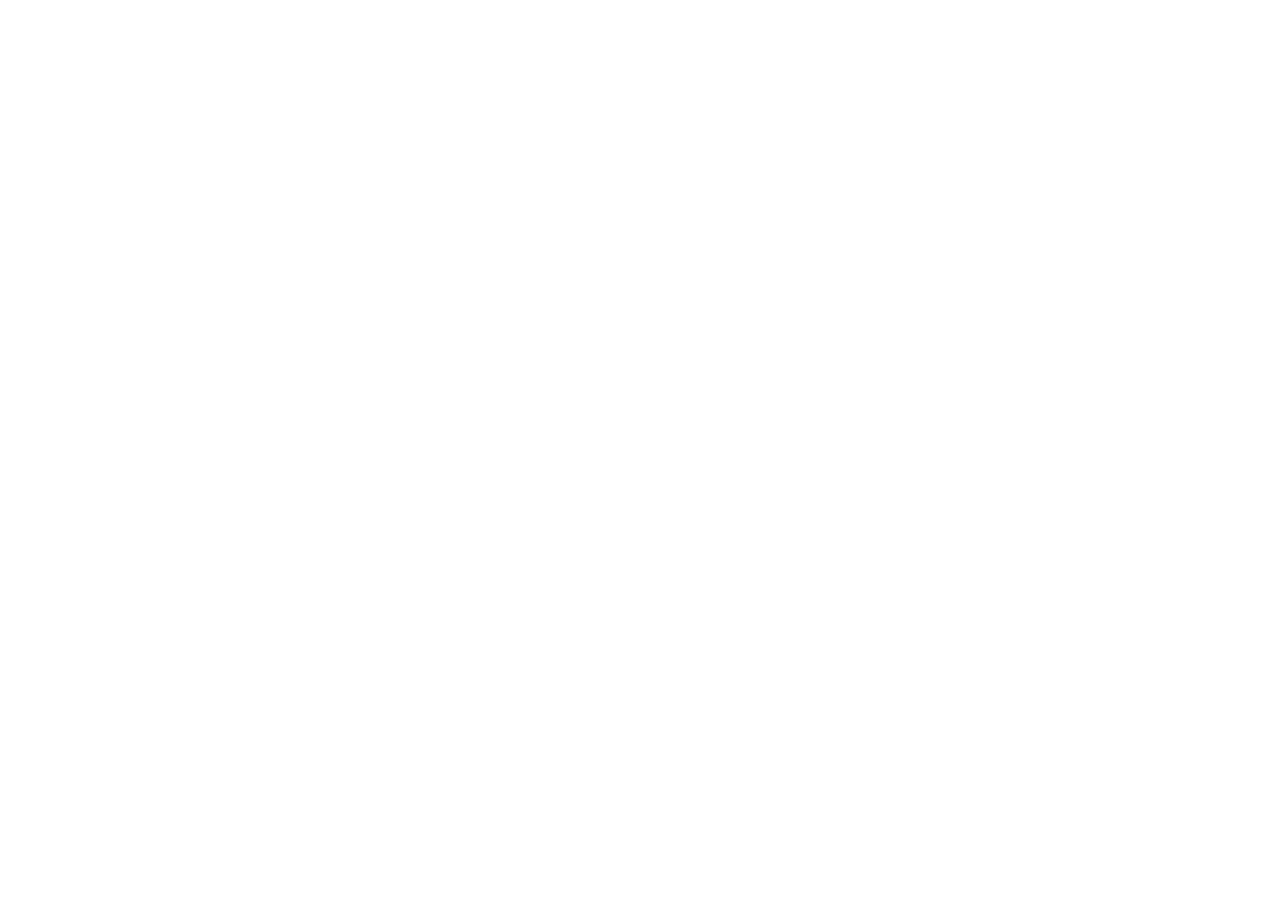
==== index.html @ 28274bfb "Adds Youtube embed to index" ====
<!DOCTYPE html>
<html lang="en">
<head>
    <meta charset="UTF-8">
    <meta name="viewport" content="width=device-width, initial-scale=1.0">
    <title>Document</title>
</head>
<body>
    <iframe width="560" height="315" src="https://www.youtube.com/embed/9G8AzBt2xrM?si=vYlGVASXxYmAeiKv" title="YouTube video player" frameborder="0" allow="accelerometer; autoplay; clipboard-write; encrypted-media; gyroscope; picture-in-picture; web-share" referrerpolicy="strict-origin-when-cross-origin" allowfullscreen></iframe>
</body>
</html>
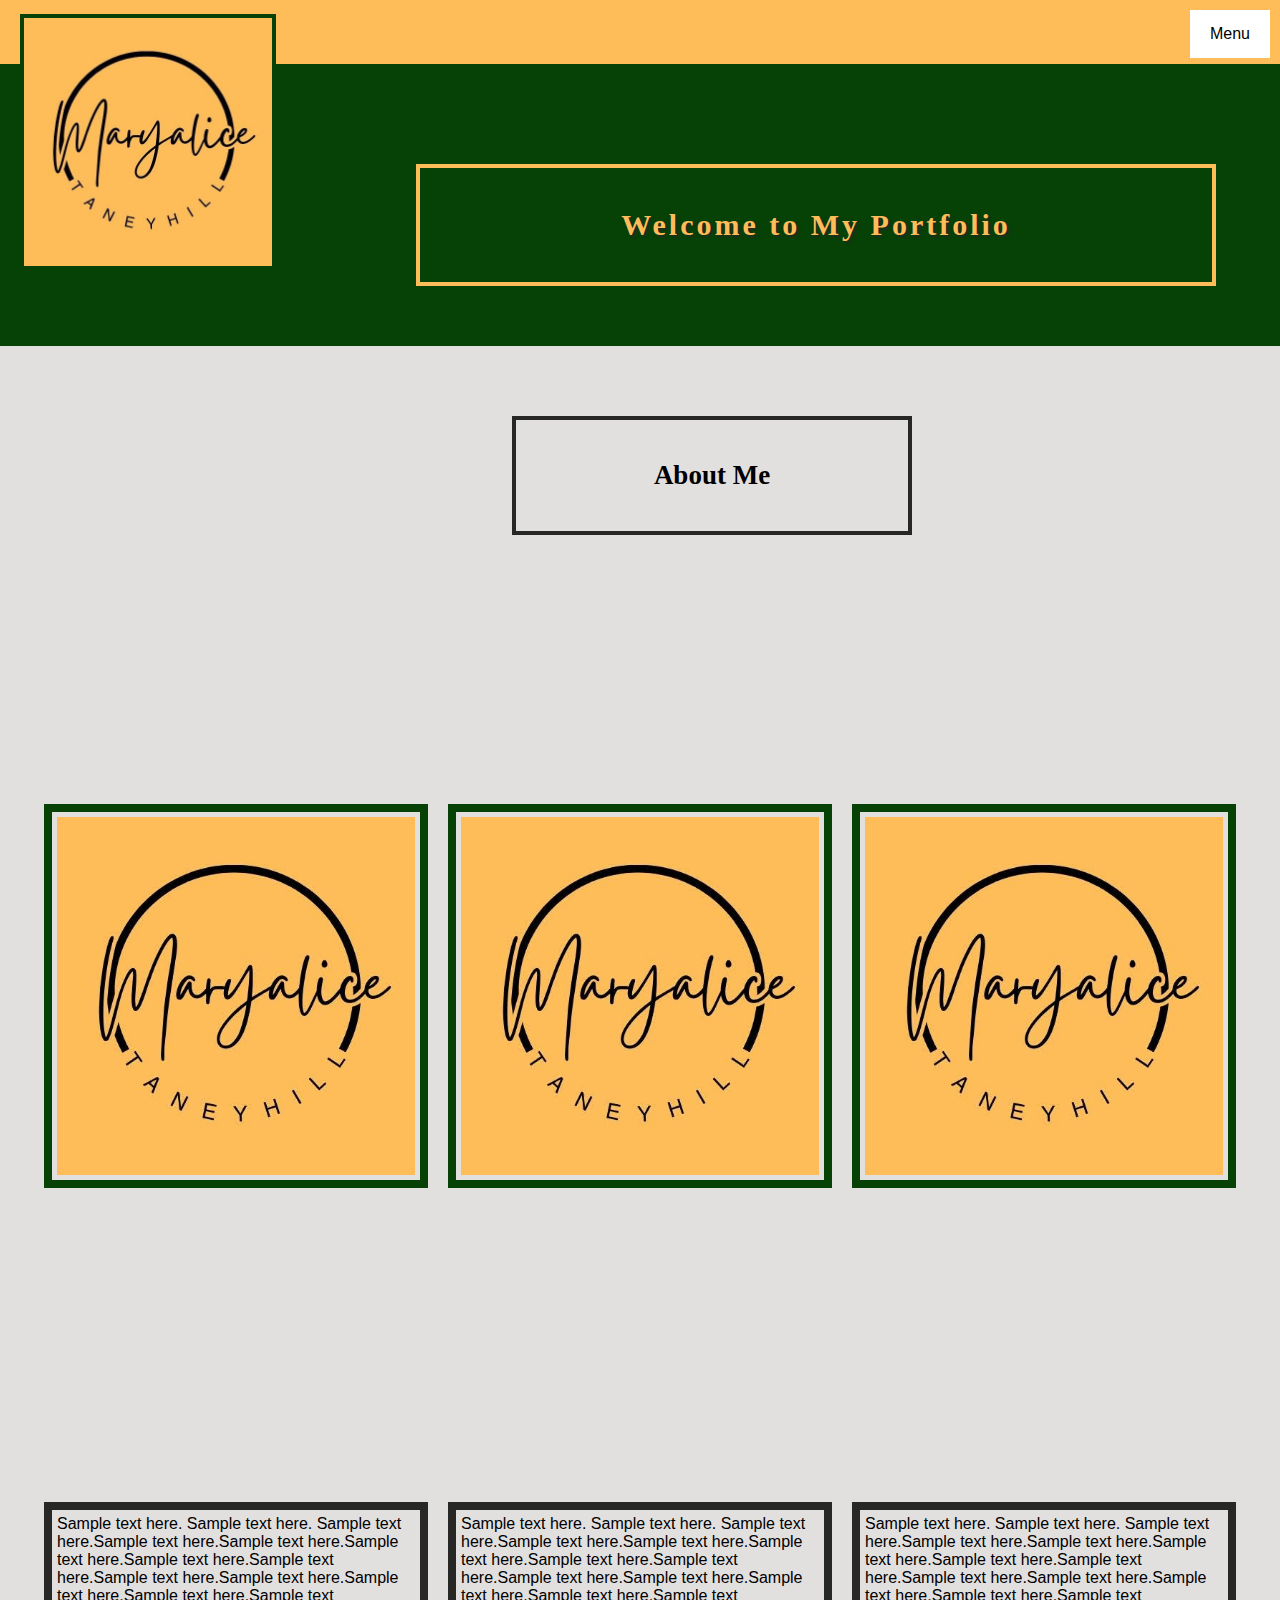
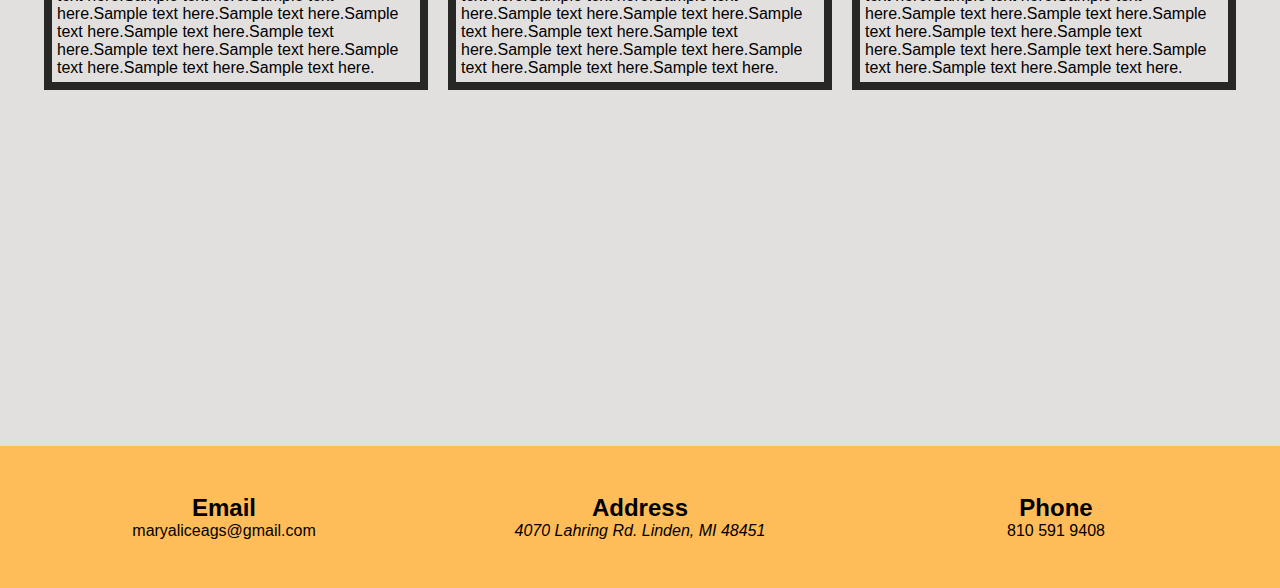
==== commit 36dee168: "CSS" ====
--- a/index.html
+++ b/index.html
@@ -3,9 +3,55 @@
 <head>
     <meta charset="UTF-8">
     <meta name="viewport" content="width=device-width, initial-scale=1.0">
-    <title>Document</title>
+    <title> Maryalice Taneyhill - Portfolio </title>
+    <link rel="stylesheet" href="style.css">
+    
 </head>
 <body>
-    <iframe width="560" height="315" src="https://www.youtube.com/embed/9G8AzBt2xrM?si=vYlGVASXxYmAeiKv" title="YouTube video player" frameborder="0" allow="accelerometer; autoplay; clipboard-write; encrypted-media; gyroscope; picture-in-picture; web-share" referrerpolicy="strict-origin-when-cross-origin" allowfullscreen></iframe>
+<header>    
+    <nav class="menu-container">
+        <button class="menu-button">Menu</button>
+        <div class="menu-content">
+        <ul>
+            <li><a href="resume.html">Resumé</a> </li>
+            <li><a href="work.html">Work</a> </li>
+        </ul>
+        </div>
+    </nav>
+</header>  
+<main>
+    <div class="banner"> 
+       <h1 class="header-text">Welcome to My Portfolio</h1>
+        <img class="logo" src="images/MT Logo.jpg" alt="">
+    </div>
+    <div>
+        <h1 class="page-title-text"> About Me</h1>
+    </div>
+    <div class="image-container">
+        <img src="images/MT Logo.jpg">
+        <img src="images/MT Logo.jpg">
+        <img src="images/MT Logo.jpg">
+    </div>
+    <div class="text-container" >
+        <p>Sample text here. Sample text here. Sample text here.Sample text here.Sample text here.Sample text here.Sample text here.Sample text here.Sample text here.Sample text here.Sample text here.Sample text here.Sample text here.Sample text here.Sample text here.Sample text here.Sample text here.Sample text here.Sample text here.Sample text here.Sample text here.Sample text here.Sample text here. </p>
+        <p>Sample text here. Sample text here. Sample text here.Sample text here.Sample text here.Sample text here.Sample text here.Sample text here.Sample text here.Sample text here.Sample text here.Sample text here.Sample text here.Sample text here.Sample text here.Sample text here.Sample text here.Sample text here.Sample text here.Sample text here.Sample text here.Sample text here.Sample text here. </p>
+        <p>Sample text here. Sample text here. Sample text here.Sample text here.Sample text here.Sample text here.Sample text here.Sample text here.Sample text here.Sample text here.Sample text here.Sample text here.Sample text here.Sample text here.Sample text here.Sample text here.Sample text here.Sample text here.Sample text here.Sample text here.Sample text here.Sample text here.Sample text here. </p>
+    </div>
+</main>
+<footer>
+    <div class="footer-column">
+        <h2>Email</h2>
+        <p>maryaliceags@gmail.com</p>
+    </div>
+    <div class="footer-column">
+        <h2>Address</h2>
+        <address>4070 Lahring Rd. Linden, MI 48451</address>
+    </div>
+    <div class="footer-column">
+        <h2>Phone</h2>
+        <tel> 810 591 9408</tel>
+    </div>
+</footer>
 </body>
 </html>
+
--- a/style.css
+++ b/style.css
@@ -0,0 +1,239 @@
+*{
+    box-sizing: border-box;
+    padding: 0;
+    margin: 0;
+}*
+body {
+    background-color: rgb(226, 223, 223);
+    color:black;
+    font-family: Arial, Helvetica, sans-serif;
+}
+a {
+    color:black
+}
+img { 
+    max-width: 20%;
+}
+header {
+    padding: 2rem;
+    background-color: #FFBD59;
+}
+.menu-button {
+    background-color:white;
+    color:black;
+    padding: 10px 15px;
+    border: none;
+    border-radius: 5px;
+    cursor: pointer;
+    font-size: 16px;
+    transition: background 0.3s
+}
+
+.menu-button :hover {
+    background-color: #FFBD59
+}
+.menu-container {
+    position:absolute;
+    top: 10px;
+    right: 10px;
+    z-index: 1000;
+    background: white;
+    padding: 5px;
+}
+.menu-content {
+    display: none;
+    position:absolute;
+    top: 40px;
+    right: 0;
+    background-color: #FFBD59;
+    min-width: 160px;
+    box-shadow: 0px 4px 6px black;
+    overflow: hidden;
+    z-index: 999;
+}
+.menu-content a {
+    color:black
+    padding 10px 15px;
+    text-decoration: none;
+    display: block;
+}
+.menu-content a:hover {
+    background-color: #ffbd59
+}
+.menu-container:hover .menu-content {
+    display: block;
+}
+.banner {
+    padding: 5rem;
+    background-color: rgb(6, 66, 6);
+    text-align: right;
+    color:#FFBD59
+}
+.logo {
+    position:absolute;
+    left: 20px;
+    top: 14px;
+    border: 4px solid rgb(6, 66, 6);
+}
+.header-text {
+    padding: 40px;
+    font-size: 30px;
+    font-family: Georgia, 'Times New Roman', Times, serif;
+    letter-spacing: 0.1em;
+    text-shadow: 2px 2px 3px #272726;
+    width: 800px;
+    border: 4px solid #FFBD59;
+    position:relative;
+    left: 30%;
+    top: 20px; 
+    text-align: center;
+}
+.page-title-text {
+    padding: 40px;
+    font-size: 27px;
+    font-family: Georgia, 'Times New Roman', Times, serif;
+    width: 400px;
+    border: 4px solid #272726;
+    position: absolute;
+    left: 40%;
+    margin-top: 70px;
+    text-align: center; 
+}
+.subpage-title-text {
+    padding: 40px;
+    font-size: 27px;
+    font-family: Georgia, 'Times New Roman', Times, serif;
+    width: 400px;
+    border: 4px solid #272726;
+    position: absolute;
+    text-align: center; 
+    justify-content: center;
+    left: 37%;
+    top: 20%;
+}
+.image-container {
+    display: flex;
+    justify-content: center;
+    gap: 20px;
+    align-items: center;
+    height: 100vh;
+    margin-top: 200px;
+}
+.image-container img {
+    max-width: 30%;
+    height:auto;
+    border: 8px solid rgb(6, 66, 6);
+    padding: 5px;
+}
+.text-container {
+    display: flex;
+    justify-content: center;
+    gap: 20px;
+    align-items: center;
+    height: 100vh;
+    margin-top: -300px;
+}
+.text-container p {
+    max-width: 30%;
+    height:auto;
+    border: 8px solid #272726;
+    padding: 5px;
+}
+footer {
+    display:flex;
+    justify-content: space-between;
+    padding: 1rem;
+    background-color: #FFBD59;
+}
+.footer-column {
+    flex: 1;
+    padding: 2rem;
+    margin: 0 10px;
+    background-color: #FFBD59;
+    text-align: center;
+}
+.workimage-container {
+    display: flex;
+    justify-content: center;
+    gap: 30px;
+    align-items: center;
+    height: 150vh;
+    bottom: 200px;
+    margin-bottom: -40%;
+}
+.workimage-container img {
+    max-width: 40%;
+    height:auto;
+    border: 8px solid rgb(6, 66, 6);
+    padding: 10px;
+}
+.worktext-container {
+    display: flex;
+    justify-content: center;
+    gap: 30px;
+    align-items: center;
+    height: 150vh;
+    margin-bottom: -40%;
+}
+.worktext-container p {
+    max-width: 40%;
+    height:auto;
+    border: 8px solid #272726;
+    padding: 10px;
+}
+.bottomworkimage-container {
+    display: flex;
+    justify-content: center;
+    gap: 30px;
+    align-items: center;
+    height: 150vh;
+    bottom: 200px;
+    margin-top: -40%;
+}
+.bottomworkimage-container img {
+    max-width: 40%;
+    height:auto;
+    border: 8px solid rgb(6, 66, 6);
+    padding: 10px;
+}
+.bottomworktext-container {
+    display: flex;
+    justify-content: center;
+    gap: 30px;
+    align-items: center;
+    height: 150vh;
+    margin-top: -40%;
+    margin-bottom: -20%;
+}
+.bottomworktext-container p {
+    max-width: 40%;
+    height:auto;
+    border: 8px solid #272726;
+    padding: 10px;
+}
+.resumetext-container {
+    display: flex;
+    justify-content: center;
+    gap: 20px;
+    align-items: center;
+    height: 100vh;
+    margin-top: 12%;
+}
+.resumetext-container p {
+    max-width: 30%;
+    height:auto;
+    border: 8px solid rgb(6, 66, 6);
+    padding: 10px;
+}
+.resumetext-container img {
+    max-width: 30%;
+    height:auto;
+    border: 8px solid #272726;
+    padding: 10px;
+    align-items: center;
+    justify-content: center;
+    float: center;
+}
+.resumetext-container span{
+    clear: center; display: block;
+}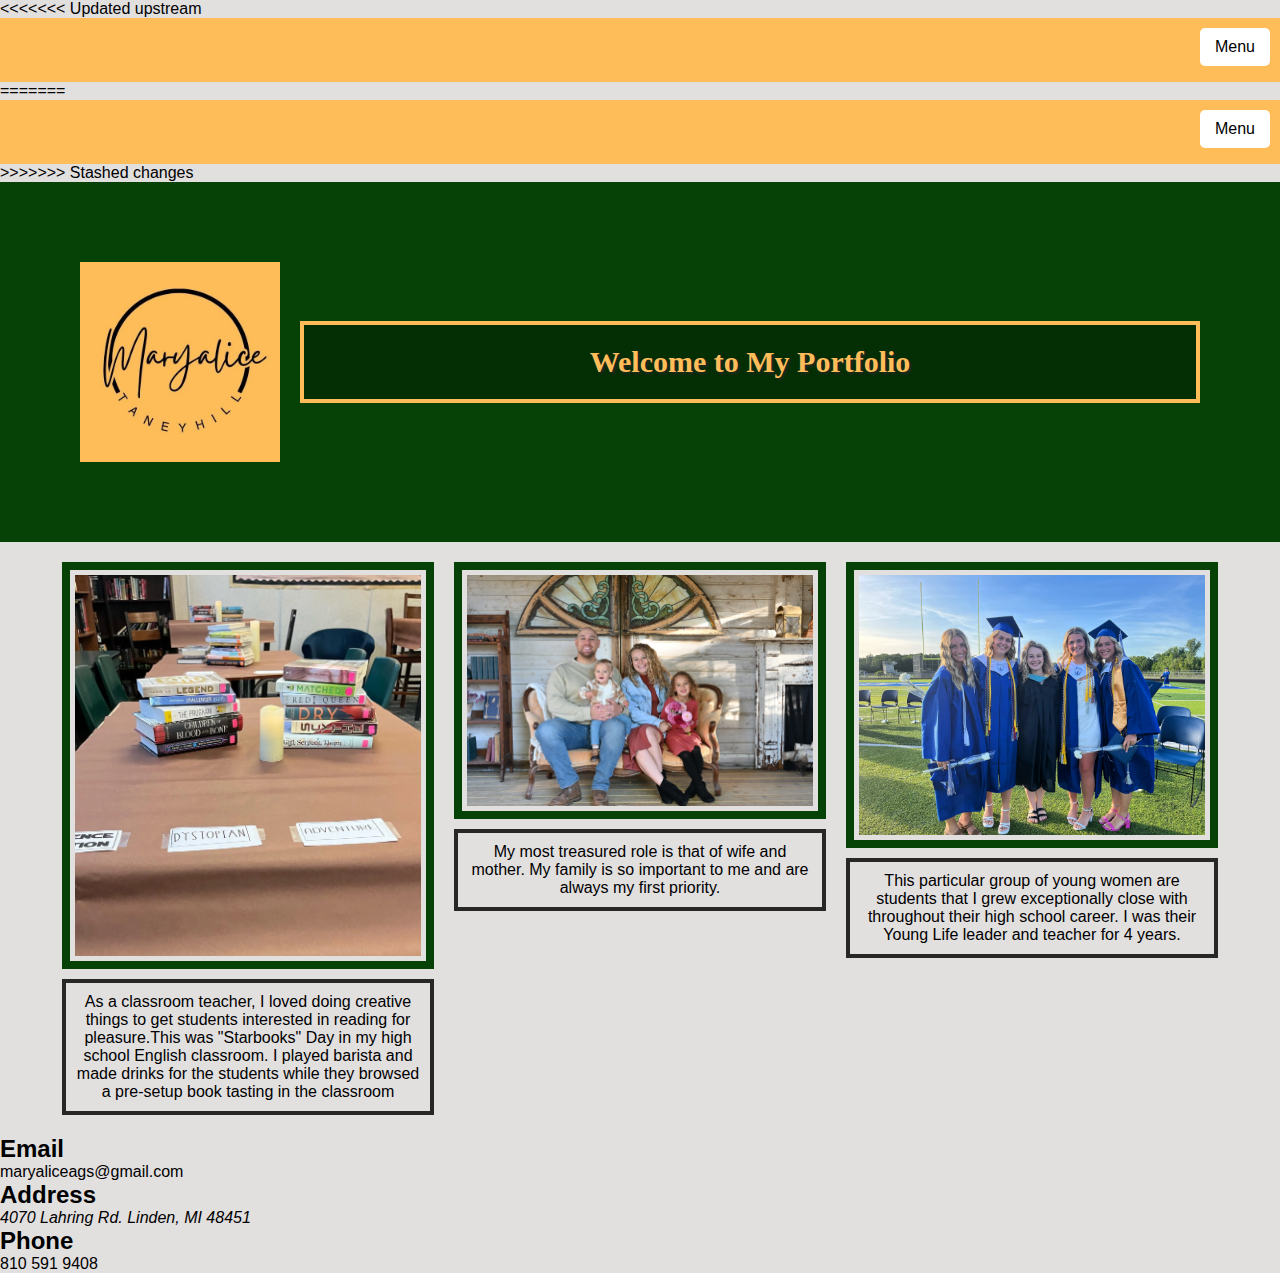
==== commit bceef105: "Lighthouse Audit 2" ====
--- a/index.html
+++ b/index.html
@@ -4,10 +4,11 @@
     <meta charset="UTF-8">
     <meta name="viewport" content="width=device-width, initial-scale=1.0">
     <title> Maryalice Taneyhill - Portfolio </title>
-    <link rel="stylesheet" href="style.css">
-    
+    <link rel="stylesheet" href="style.css"> 
 </head>
+<script src="script.js"></script>
 <body>
+<<<<<<< Updated upstream
 <header>    
     <nav class="menu-container">
         <button class="menu-button">Menu</button>
@@ -19,23 +20,37 @@
         </div>
     </nav>
 </header>  
+=======
+    <header>
+        <nav class="menu-container">
+            <button class="menu-button">Menu</button>
+            <div class="menu-content">
+                <ul>
+                    <li><a href="resume.html">Contact Me</a></li>
+                    <li><a href="work.html">Work</a></li>
+                </ul>
+            </div>
+        </nav>
+    </header>
+>>>>>>> Stashed changes
 <main>
-    <div class="banner"> 
-       <h1 class="header-text">Welcome to My Portfolio</h1>
-        <img class="logo" src="images/MT Logo.jpg" alt="">
-    </div>
-    <div>
-        <h1 class="page-title-text"> About Me</h1>
+    <div class="banner">
+        <img class="logo" src="images/MT Logo.jpg" alt="Maryalice Taneyhill Logo">
+        <h1 class="header-container">Welcome to My Portfolio</h1>
     </div>
     <div class="image-container">
-        <img src="images/MT Logo.jpg">
-        <img src="images/MT Logo.jpg">
-        <img src="images/MT Logo.jpg">
-    </div>
-    <div class="text-container" >
-        <p>Sample text here. Sample text here. Sample text here.Sample text here.Sample text here.Sample text here.Sample text here.Sample text here.Sample text here.Sample text here.Sample text here.Sample text here.Sample text here.Sample text here.Sample text here.Sample text here.Sample text here.Sample text here.Sample text here.Sample text here.Sample text here.Sample text here.Sample text here. </p>
-        <p>Sample text here. Sample text here. Sample text here.Sample text here.Sample text here.Sample text here.Sample text here.Sample text here.Sample text here.Sample text here.Sample text here.Sample text here.Sample text here.Sample text here.Sample text here.Sample text here.Sample text here.Sample text here.Sample text here.Sample text here.Sample text here.Sample text here.Sample text here. </p>
-        <p>Sample text here. Sample text here. Sample text here.Sample text here.Sample text here.Sample text here.Sample text here.Sample text here.Sample text here.Sample text here.Sample text here.Sample text here.Sample text here.Sample text here.Sample text here.Sample text here.Sample text here.Sample text here.Sample text here.Sample text here.Sample text here.Sample text here.Sample text here. </p>
+        <div class="image-item">
+            <img src="images/BookTasting.webp" width="500" height="300" loading="lazy" alt="Starbooks Book Tasting and woman in a green apron">
+            <p class="text-box">As a classroom teacher, I loved doing creative things to get students interested in reading for pleasure.This was "Starbooks" Day in my high school English classroom. I played barista and made drinks for the students while they browsed a pre-setup book tasting in the classroom</p>
+        </div>
+        <div class="image-item">
+            <img src="images/Family.webp"  width="500" height="300" loading="lazy" alt="Photo of a family, one adult man, one adult woman, 2 small children">
+            <p class="text-box">My most treasured role is that of wife and mother. My family is so important to me and are always my first priority.</p>
+        </div>
+        <div class="image-item">
+            <img src="images/Graduation.webp"  width="500" height="300" loading="lazy" alt="Group of 5 women in graudation caps and gowns">
+            <p class="text-box">This particular group of young women are students that I grew exceptionally close with throughout their high school career. I was their Young Life leader and teacher for 4 years.</p>
+        </div>
     </div>
 </main>
 <footer>
--- a/style.css
+++ b/style.css
@@ -1,103 +1,96 @@
-*{
+* {
     box-sizing: border-box;
     padding: 0;
     margin: 0;
-}*
+}
 body {
     background-color: rgb(226, 223, 223);
-    color:black;
+    color: black;
     font-family: Arial, Helvetica, sans-serif;
 }
 a {
-    color:black
-}
-img { 
-    max-width: 20%;
+    color: black;
+    text-decoration: none;
+}
+img {
+    max-width: 100%;
 }
 header {
-    padding: 2rem;
+    display: flex;
+    justify-content: space-between;
+    align-items: center;
+    padding: 2rem 3rem;
     background-color: #FFBD59;
+    position: relative;
+}
+.header-container {
+    flex: 1;
+    text-align:center ;
+    font-size: 30px;
+    font-family: Georgia, 'Times New Roman', Times, serif;
+    text-shadow: 2px 2px 3px #272726;
+    padding: 20px;
+    border: 4px solid #FFBD59; 
+    display: inline-block; 
+    background-color: rgba(0, 0, 0, 0.3); 
+}
+.logo {
+   position: relative;
+    width: 200px !important;
+   max-width: 100% !important;
+   height: auto !important;
+   margin-right: 20px;
+}
+.menu-container {
+    position: absolute;
+    top: 10px;
+    right: 10px; 
+    z-index: 1000;
 }
 .menu-button {
-    background-color:white;
-    color:black;
+    background-color: white;
+    color: black;
     padding: 10px 15px;
     border: none;
     border-radius: 5px;
     cursor: pointer;
     font-size: 16px;
-    transition: background 0.3s
-}
-
-.menu-button :hover {
-    background-color: #FFBD59
-}
-.menu-container {
-    position:absolute;
-    top: 10px;
-    right: 10px;
-    z-index: 1000;
-    background: white;
-    padding: 5px;
+    transition: background 0.3s;
+}
+.menu-button:hover {
+    background-color: #FFBD59;
 }
 .menu-content {
     display: none;
-    position:absolute;
+    position: absolute;
     top: 40px;
     right: 0;
     background-color: #FFBD59;
     min-width: 160px;
     box-shadow: 0px 4px 6px black;
-    overflow: hidden;
     z-index: 999;
+    list-style: none;
+}
+.menu-container.active .menu-content {
+    display: block;
 }
 .menu-content a {
-    color:black
-    padding 10px 15px;
+    color: black;
+    padding: 10px 15px;
     text-decoration: none;
     display: block;
+    list-style: none;
 }
 .menu-content a:hover {
-    background-color: #ffbd59
-}
-.menu-container:hover .menu-content {
-    display: block;
+    background-color: #cf7d02;
 }
 .banner {
+    display: flex; 
+    align-items: center; 
+    justify-content: flex-start; 
     padding: 5rem;
     background-color: rgb(6, 66, 6);
-    text-align: right;
-    color:#FFBD59
-}
-.logo {
-    position:absolute;
-    left: 20px;
-    top: 14px;
-    border: 4px solid rgb(6, 66, 6);
-}
-.header-text {
-    padding: 40px;
-    font-size: 30px;
-    font-family: Georgia, 'Times New Roman', Times, serif;
-    letter-spacing: 0.1em;
-    text-shadow: 2px 2px 3px #272726;
-    width: 800px;
-    border: 4px solid #FFBD59;
-    position:relative;
-    left: 30%;
-    top: 20px; 
-    text-align: center;
-}
-.page-title-text {
-    padding: 40px;
-    font-size: 27px;
-    font-family: Georgia, 'Times New Roman', Times, serif;
-    width: 400px;
-    border: 4px solid #272726;
-    position: absolute;
-    left: 40%;
-    margin-top: 70px;
-    text-align: center; 
+    color: #FFBD59;
 }
 .subpage-title-text {
     padding: 40px;
@@ -105,135 +98,207 @@
     font-family: Georgia, 'Times New Roman', Times, serif;
     width: 400px;
     border: 4px solid #272726;
-    position: absolute;
-    text-align: center; 
-    justify-content: center;
-    left: 37%;
-    top: 20%;
+    text-align: center;
+    margin: 70px auto;
 }
 .image-container {
     display: flex;
-    justify-content: center;
-    gap: 20px;
-    align-items: center;
-    height: 100vh;
-    margin-top: 200px;
-}
-.image-container img {
-    max-width: 30%;
-    height:auto;
+    justify-content: center; 
+    gap: 20px; 
+    flex-wrap: wrap; 
+    max-width: 100%;
+    padding: 20px;
+}
+.image-item {
+    display: flex;
+    flex-direction: column; 
+    align-items: center; 
+    width: 30%; 
+    min-width: 200px; 
+    max-width: 100%;
+}
+.image-item img {
+    max-width: 100%; 
+    height: auto;
     border: 8px solid rgb(6, 66, 6);
     padding: 5px;
 }
-.text-container {
+.text-box {
+    border: 4px solid #272726; 
+    padding: 10px;
+    text-align: center;
+    width: 100%; 
+    margin-top: 10px;
+}
+@media (max-width: 768px) {
+    .image-container {
+        flex-direction: column; 
+        align-items: center;
+    }
+    .image-item {
+        width: 80%; 
+    }
+}
+.form {
+    width: 100%;
+    max-width: 600px;
+    margin: 3em auto;
+    text-align: center;
+}
+<<<<<<< Updated upstream
+.workimage-container {
+    display: flex;
+    justify-content: center;
+    gap: 30px;
+    align-items: center;
+    height: 150vh;
+    bottom: 200px;
+    margin-bottom: -40%;
+}
+.workimage-container img {
+    max-width: 40%;
+    height:auto;
+    border: 8px solid rgb(6, 66, 6);
+    padding: 10px;
+}
+.worktext-container {
+    display: flex;
+    justify-content: center;
+    gap: 30px;
+    align-items: center;
+    height: 150vh;
+    margin-bottom: -40%;
+}
+.worktext-container p {
+    max-width: 40%;
+    height:auto;
+    border: 8px solid #272726;
+    padding: 10px;
+}
+.bottomworkimage-container {
+    display: flex;
+    justify-content: center;
+    gap: 30px;
+    align-items: center;
+    height: 150vh;
+    bottom: 200px;
+    margin-top: -40%;
+}
+.bottomworkimage-container img {
+    max-width: 40%;
+    height:auto;
+    border: 8px solid rgb(6, 66, 6);
+    padding: 10px;
+}
+.bottomworktext-container {
+    display: flex;
+    justify-content: center;
+    gap: 30px;
+    align-items: center;
+    height: 150vh;
+    margin-top: -40%;
+    margin-bottom: -20%;
+}
+.bottomworktext-container p {
+    max-width: 40%;
+    height:auto;
+    border: 8px solid #272726;
+    padding: 10px;
+}
+.resumetext-container {
     display: flex;
     justify-content: center;
     gap: 20px;
     align-items: center;
     height: 100vh;
-    margin-top: -300px;
-}
-.text-container p {
+    margin-top: 12%;
+}
+.resumetext-container p {
     max-width: 30%;
     height:auto;
+    border: 8px solid rgb(6, 66, 6);
+    padding: 10px;
+}
+.resumetext-container img {
+    max-width: 30%;
+    height:auto;
     border: 8px solid #272726;
-    padding: 5px;
+    padding: 10px;
+    align-items: center;
+    justify-content: center;
+    float: center;
+}
+.resumetext-container span{
+    clear: center; display: block;
+=======
+.form-input {
+    border: 2px solid rgb(6, 66, 6);
+    border-radius: 4px;
+    font-size: 16px;
+    padding: 1em;
+    width: 100%;
+    margin-bottom: 1.5em;
+}
+.form-input:focus {
+    outline: none;
+    border-color: #272726;
+}
+[type="submit"] {
+    background: #FFBD59;
+    color: rgb(6, 66, 6);
+    width: 100%;
+    font-size: 1.5em;
+    font-weight: 700;
+    text-transform: uppercase;
+    letter-spacing: 1px;
+    border: 2px solid rgb(6, 66, 6);
+    border-radius: 4px;
+    padding: 0.5em;
+    cursor: pointer;
+}
+[type="submit"]:hover {
+    background-color: #cf7d02;
+}
+textarea {
+    height: 150px;
+    resize: vertical;
+}
+.error {
+    border-color: #C62828;
+}
+.error-message {
+    color: #C62828;
+    margin: -1em 0 1.5em;
+    width: 100%;
 }
 footer {
-    display:flex;
+    display: flex;
     justify-content: space-between;
     padding: 1rem;
     background-color: #FFBD59;
+    flex-wrap: wrap;
+    text-align: center;
+}
+@media  screen and (min-width:1065px) {
+    form {
+        width: 50%;
+        margin: 3em auto;
+    }   
 }
 .footer-column {
     flex: 1;
     padding: 2rem;
-    margin: 0 10px;
-    background-color: #FFBD59;
-    text-align: center;
-}
-.workimage-container {
-    display: flex;
-    justify-content: center;
-    gap: 30px;
-    align-items: center;
-    height: 150vh;
-    bottom: 200px;
-    margin-bottom: -40%;
-}
-.workimage-container img {
-    max-width: 40%;
-    height:auto;
-    border: 8px solid rgb(6, 66, 6);
-    padding: 10px;
-}
-.worktext-container {
-    display: flex;
-    justify-content: center;
-    gap: 30px;
-    align-items: center;
-    height: 150vh;
-    margin-bottom: -40%;
-}
-.worktext-container p {
-    max-width: 40%;
-    height:auto;
-    border: 8px solid #272726;
-    padding: 10px;
-}
-.bottomworkimage-container {
-    display: flex;
-    justify-content: center;
-    gap: 30px;
-    align-items: center;
-    height: 150vh;
-    bottom: 200px;
-    margin-top: -40%;
-}
-.bottomworkimage-container img {
-    max-width: 40%;
-    height:auto;
-    border: 8px solid rgb(6, 66, 6);
-    padding: 10px;
-}
-.bottomworktext-container {
-    display: flex;
-    justify-content: center;
-    gap: 30px;
-    align-items: center;
-    height: 150vh;
-    margin-top: -40%;
-    margin-bottom: -20%;
-}
-.bottomworktext-container p {
-    max-width: 40%;
-    height:auto;
-    border: 8px solid #272726;
-    padding: 10px;
-}
-.resumetext-container {
-    display: flex;
-    justify-content: center;
-    gap: 20px;
-    align-items: center;
-    height: 100vh;
-    margin-top: 12%;
-}
-.resumetext-container p {
-    max-width: 30%;
-    height:auto;
-    border: 8px solid rgb(6, 66, 6);
-    padding: 10px;
-}
-.resumetext-container img {
-    max-width: 30%;
-    height:auto;
-    border: 8px solid #272726;
-    padding: 10px;
-    align-items: center;
-    justify-content: center;
-    float: center;
-}
-.resumetext-container span{
-    clear: center; display: block;
+}
+@media (max-width: 768px) {
+    .logo {
+        left: 10px; 
+        max-width: 60px; 
+    }
+}
+@media (max-width: 480px) {
+    .logo {
+        left: 5px;  
+        max-width: 50px;
+    }
+>>>>>>> Stashed changes
 }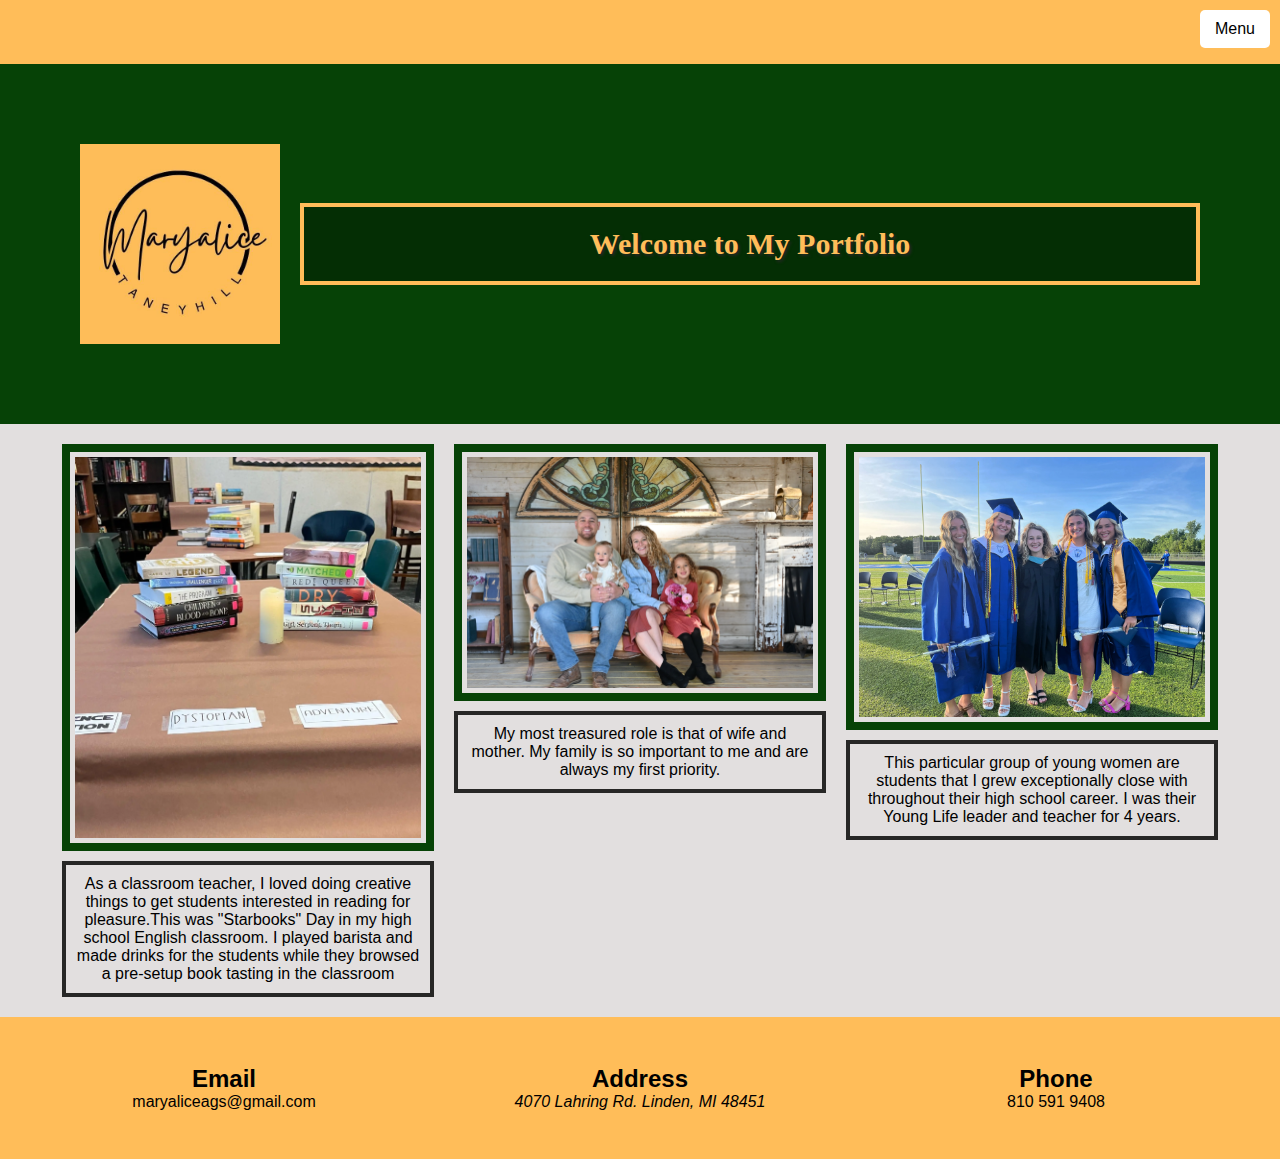
==== commit d3c4404e: "Lighthouse 3" ====
--- a/index.html
+++ b/index.html
@@ -8,19 +8,6 @@
 </head>
 <script src="script.js"></script>
 <body>
-<<<<<<< Updated upstream
-<header>    
-    <nav class="menu-container">
-        <button class="menu-button">Menu</button>
-        <div class="menu-content">
-        <ul>
-            <li><a href="resume.html">Resumé</a> </li>
-            <li><a href="work.html">Work</a> </li>
-        </ul>
-        </div>
-    </nav>
-</header>  
-=======
     <header>
         <nav class="menu-container">
             <button class="menu-button">Menu</button>
@@ -32,7 +19,6 @@
             </div>
         </nav>
     </header>
->>>>>>> Stashed changes
 <main>
     <div class="banner">
         <img class="logo" src="images/MT Logo.jpg" alt="Maryalice Taneyhill Logo">
@@ -44,7 +30,7 @@
             <p class="text-box">As a classroom teacher, I loved doing creative things to get students interested in reading for pleasure.This was "Starbooks" Day in my high school English classroom. I played barista and made drinks for the students while they browsed a pre-setup book tasting in the classroom</p>
         </div>
         <div class="image-item">
-            <img src="images/Family.webp"  width="500" height="300" loading="lazy" alt="Photo of a family, one adult man, one adult woman, 2 small children">
+            <img src="images/BLH_5812.webp"  width="500" height="300" loading="lazy" alt="Photo of a family, one adult man, one adult woman, 2 small children">
             <p class="text-box">My most treasured role is that of wife and mother. My family is so important to me and are always my first priority.</p>
         </div>
         <div class="image-item">
--- a/style.css
+++ b/style.css
@@ -145,92 +145,6 @@
     margin: 3em auto;
     text-align: center;
 }
-<<<<<<< Updated upstream
-.workimage-container {
-    display: flex;
-    justify-content: center;
-    gap: 30px;
-    align-items: center;
-    height: 150vh;
-    bottom: 200px;
-    margin-bottom: -40%;
-}
-.workimage-container img {
-    max-width: 40%;
-    height:auto;
-    border: 8px solid rgb(6, 66, 6);
-    padding: 10px;
-}
-.worktext-container {
-    display: flex;
-    justify-content: center;
-    gap: 30px;
-    align-items: center;
-    height: 150vh;
-    margin-bottom: -40%;
-}
-.worktext-container p {
-    max-width: 40%;
-    height:auto;
-    border: 8px solid #272726;
-    padding: 10px;
-}
-.bottomworkimage-container {
-    display: flex;
-    justify-content: center;
-    gap: 30px;
-    align-items: center;
-    height: 150vh;
-    bottom: 200px;
-    margin-top: -40%;
-}
-.bottomworkimage-container img {
-    max-width: 40%;
-    height:auto;
-    border: 8px solid rgb(6, 66, 6);
-    padding: 10px;
-}
-.bottomworktext-container {
-    display: flex;
-    justify-content: center;
-    gap: 30px;
-    align-items: center;
-    height: 150vh;
-    margin-top: -40%;
-    margin-bottom: -20%;
-}
-.bottomworktext-container p {
-    max-width: 40%;
-    height:auto;
-    border: 8px solid #272726;
-    padding: 10px;
-}
-.resumetext-container {
-    display: flex;
-    justify-content: center;
-    gap: 20px;
-    align-items: center;
-    height: 100vh;
-    margin-top: 12%;
-}
-.resumetext-container p {
-    max-width: 30%;
-    height:auto;
-    border: 8px solid rgb(6, 66, 6);
-    padding: 10px;
-}
-.resumetext-container img {
-    max-width: 30%;
-    height:auto;
-    border: 8px solid #272726;
-    padding: 10px;
-    align-items: center;
-    justify-content: center;
-    float: center;
-}
-.resumetext-container span{
-    clear: center; display: block;
-=======
 .form-input {
     border: 2px solid rgb(6, 66, 6);
     border-radius: 4px;
@@ -300,5 +214,4 @@
         left: 5px;  
         max-width: 50px;
     }
->>>>>>> Stashed changes
 }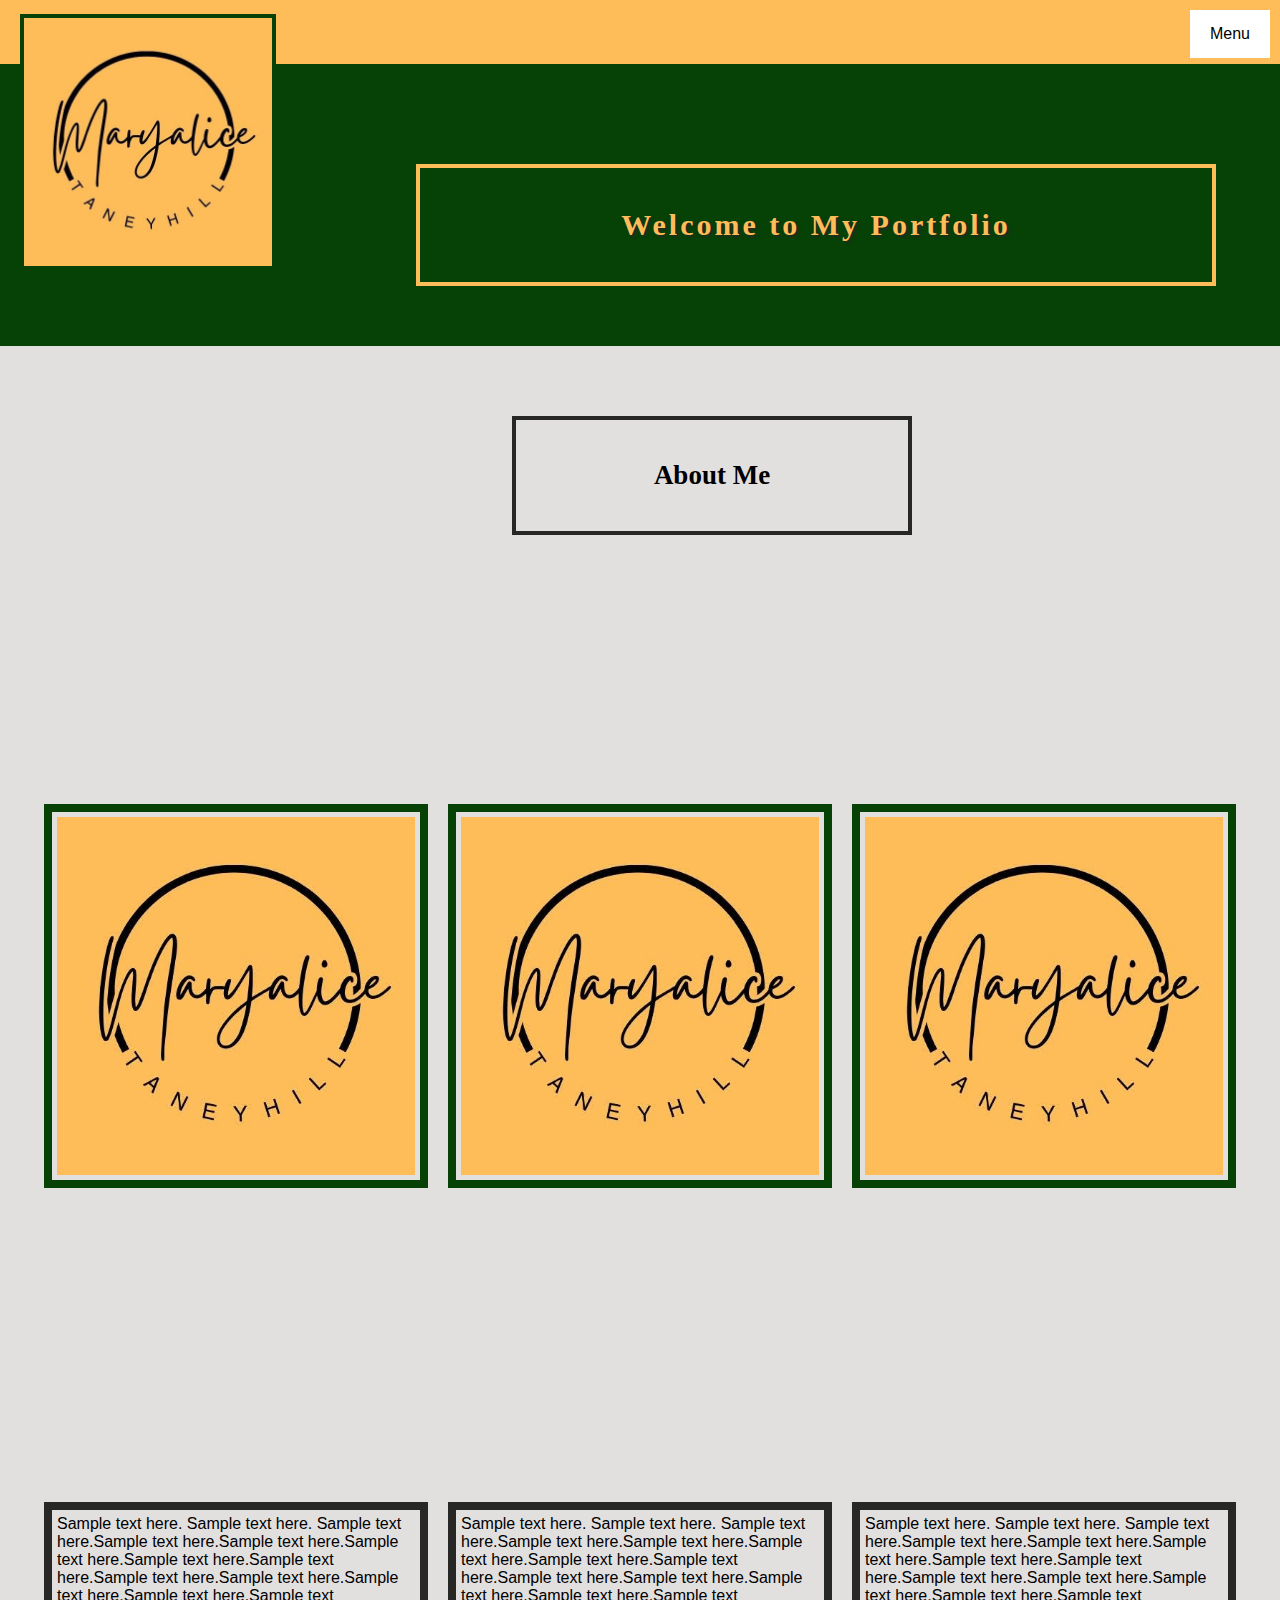
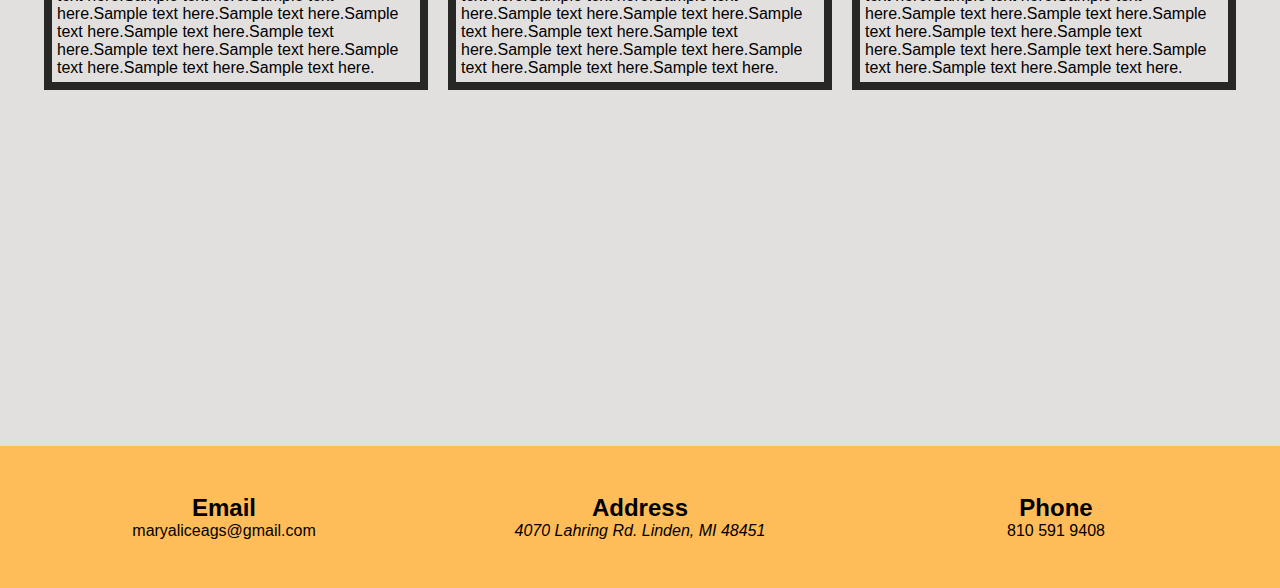
==== commit 47f1c9b1: "Merge pull request #5 from INF6420/form" ====
--- a/index.html
+++ b/index.html
@@ -4,39 +4,38 @@
     <meta charset="UTF-8">
     <meta name="viewport" content="width=device-width, initial-scale=1.0">
     <title> Maryalice Taneyhill - Portfolio </title>
-    <link rel="stylesheet" href="style.css"> 
+    <link rel="stylesheet" href="style.css">
+    
 </head>
-<script src="script.js"></script>
 <body>
-    <header>
-        <nav class="menu-container">
-            <button class="menu-button">Menu</button>
-            <div class="menu-content">
-                <ul>
-                    <li><a href="resume.html">Contact Me</a></li>
-                    <li><a href="work.html">Work</a></li>
-                </ul>
-            </div>
-        </nav>
-    </header>
+<header>    
+    <nav class="menu-container">
+        <button class="menu-button">Menu</button>
+        <div class="menu-content">
+        <ul>
+            <li><a href="resume.html">Contact Me</a> </li>
+            <li><a href="work.html">Work</a> </li>
+        </ul>
+        </div>
+    </nav>
+</header>  
 <main>
-    <div class="banner">
-        <img class="logo" src="images/MT Logo.jpg" alt="Maryalice Taneyhill Logo">
-        <h1 class="header-container">Welcome to My Portfolio</h1>
+    <div class="banner"> 
+       <h1 class="header-text">Welcome to My Portfolio</h1>
+        <img class="logo" src="images/MT Logo.jpg" alt="">
+    </div>
+    <div>
+        <h1 class="page-title-text"> About Me</h1>
     </div>
     <div class="image-container">
-        <div class="image-item">
-            <img src="images/BookTasting.webp" width="500" height="300" loading="lazy" alt="Starbooks Book Tasting and woman in a green apron">
-            <p class="text-box">As a classroom teacher, I loved doing creative things to get students interested in reading for pleasure.This was "Starbooks" Day in my high school English classroom. I played barista and made drinks for the students while they browsed a pre-setup book tasting in the classroom</p>
-        </div>
-        <div class="image-item">
-            <img src="images/BLH_5812.webp"  width="500" height="300" loading="lazy" alt="Photo of a family, one adult man, one adult woman, 2 small children">
-            <p class="text-box">My most treasured role is that of wife and mother. My family is so important to me and are always my first priority.</p>
-        </div>
-        <div class="image-item">
-            <img src="images/Graduation.webp"  width="500" height="300" loading="lazy" alt="Group of 5 women in graudation caps and gowns">
-            <p class="text-box">This particular group of young women are students that I grew exceptionally close with throughout their high school career. I was their Young Life leader and teacher for 4 years.</p>
-        </div>
+        <img src="images/MT Logo.jpg">
+        <img src="images/MT Logo.jpg">
+        <img src="images/MT Logo.jpg">
+    </div>
+    <div class="text-container" >
+        <p>Sample text here. Sample text here. Sample text here.Sample text here.Sample text here.Sample text here.Sample text here.Sample text here.Sample text here.Sample text here.Sample text here.Sample text here.Sample text here.Sample text here.Sample text here.Sample text here.Sample text here.Sample text here.Sample text here.Sample text here.Sample text here.Sample text here.Sample text here. </p>
+        <p>Sample text here. Sample text here. Sample text here.Sample text here.Sample text here.Sample text here.Sample text here.Sample text here.Sample text here.Sample text here.Sample text here.Sample text here.Sample text here.Sample text here.Sample text here.Sample text here.Sample text here.Sample text here.Sample text here.Sample text here.Sample text here.Sample text here.Sample text here. </p>
+        <p>Sample text here. Sample text here. Sample text here.Sample text here.Sample text here.Sample text here.Sample text here.Sample text here.Sample text here.Sample text here.Sample text here.Sample text here.Sample text here.Sample text here.Sample text here.Sample text here.Sample text here.Sample text here.Sample text here.Sample text here.Sample text here.Sample text here.Sample text here. </p>
     </div>
 </main>
 <footer>
--- a/style.css
+++ b/style.css
@@ -1,96 +1,103 @@
-* {
+*{
     box-sizing: border-box;
     padding: 0;
     margin: 0;
-}
+}*
 body {
     background-color: rgb(226, 223, 223);
-    color: black;
+    color:black;
     font-family: Arial, Helvetica, sans-serif;
 }
 a {
-    color: black;
-    text-decoration: none;
-}
-img {
-    max-width: 100%;
+    color:black
+}
+img { 
+    max-width: 20%;
 }
 header {
-    display: flex;
-    justify-content: space-between;
-    align-items: center;
-    padding: 2rem 3rem;
-    background-color: #FFBD59;
-    position: relative;
-}
-.header-container {
-    flex: 1;
-    text-align:center ;
-    font-size: 30px;
-    font-family: Georgia, 'Times New Roman', Times, serif;
-    text-shadow: 2px 2px 3px #272726;
-    padding: 20px;
-    border: 4px solid #FFBD59; 
-    display: inline-block; 
-    background-color: rgba(0, 0, 0, 0.3); 
-}
-.logo {
-   position: relative;
-    width: 200px !important;
-   max-width: 100% !important;
-   height: auto !important;
-   margin-right: 20px;
-}
-.menu-container {
-    position: absolute;
-    top: 10px;
-    right: 10px; 
-    z-index: 1000;
+    padding: 2rem;
+    background-color: #FFBD59;
 }
 .menu-button {
-    background-color: white;
-    color: black;
+    background-color:white;
+    color:black;
     padding: 10px 15px;
     border: none;
     border-radius: 5px;
     cursor: pointer;
     font-size: 16px;
-    transition: background 0.3s;
-}
-.menu-button:hover {
-    background-color: #FFBD59;
+    transition: background 0.3s
+}
+
+.menu-button :hover {
+    background-color: #FFBD59
+}
+.menu-container {
+    position:absolute;
+    top: 10px;
+    right: 10px;
+    z-index: 1000;
+    background: white;
+    padding: 5px;
 }
 .menu-content {
     display: none;
-    position: absolute;
+    position:absolute;
     top: 40px;
     right: 0;
     background-color: #FFBD59;
     min-width: 160px;
     box-shadow: 0px 4px 6px black;
+    overflow: hidden;
     z-index: 999;
-    list-style: none;
-}
-.menu-container.active .menu-content {
-    display: block;
 }
 .menu-content a {
-    color: black;
-    padding: 10px 15px;
+    color:black
+    padding 10px 15px;
     text-decoration: none;
     display: block;
-    list-style: none;
 }
 .menu-content a:hover {
-    background-color: #cf7d02;
+    background-color: #ffbd59
+}
+.menu-container:hover .menu-content {
+    display: block;
 }
 .banner {
-    display: flex; 
-    align-items: center; 
-    justify-content: flex-start; 
     padding: 5rem;
     background-color: rgb(6, 66, 6);
-    color: #FFBD59;
+    text-align: right;
+    color:#FFBD59
+}
+.logo {
+    position:absolute;
+    left: 20px;
+    top: 14px;
+    border: 4px solid rgb(6, 66, 6);
+}
+.header-text {
+    padding: 40px;
+    font-size: 30px;
+    font-family: Georgia, 'Times New Roman', Times, serif;
+    letter-spacing: 0.1em;
+    text-shadow: 2px 2px 3px #272726;
+    width: 800px;
+    border: 4px solid #FFBD59;
+    position:relative;
+    left: 30%;
+    top: 20px; 
+    text-align: center;
+}
+.page-title-text {
+    padding: 40px;
+    font-size: 27px;
+    font-family: Georgia, 'Times New Roman', Times, serif;
+    width: 400px;
+    border: 4px solid #272726;
+    position: absolute;
+    left: 40%;
+    margin-top: 70px;
+    text-align: center; 
 }
 .subpage-title-text {
     padding: 40px;
@@ -98,120 +105,177 @@
     font-family: Georgia, 'Times New Roman', Times, serif;
     width: 400px;
     border: 4px solid #272726;
-    text-align: center;
-    margin: 70px auto;
+    position: absolute;
+    text-align: center; 
+    justify-content: center;
+    left: 37%;
+    top: 20%;
 }
 .image-container {
     display: flex;
-    justify-content: center; 
-    gap: 20px; 
-    flex-wrap: wrap; 
-    max-width: 100%;
-    padding: 20px;
-}
-.image-item {
-    display: flex;
-    flex-direction: column; 
-    align-items: center; 
-    width: 30%; 
-    min-width: 200px; 
-    max-width: 100%;
-}
-.image-item img {
-    max-width: 100%; 
-    height: auto;
+    justify-content: center;
+    gap: 20px;
+    align-items: center;
+    height: 100vh;
+    margin-top: 200px;
+}
+.image-container img {
+    max-width: 30%;
+    height:auto;
     border: 8px solid rgb(6, 66, 6);
     padding: 5px;
 }
-.text-box {
-    border: 4px solid #272726; 
-    padding: 10px;
+.text-container {
+    display: flex;
+    justify-content: center;
+    gap: 20px;
+    align-items: center;
+    height: 100vh;
+    margin-top: -300px;
+}
+.text-container p {
+    max-width: 30%;
+    height:auto;
+    border: 8px solid #272726;
+    padding: 5px;
+}
+footer {
+    display:flex;
+    justify-content: space-between;
+    padding: 1rem;
+    background-color: #FFBD59;
+}
+.footer-column {
+    flex: 1;
+    padding: 2rem;
+    margin: 0 10px;
+    background-color: #FFBD59;
     text-align: center;
-    width: 100%; 
-    margin-top: 10px;
-}
-@media (max-width: 768px) {
-    .image-container {
-        flex-direction: column; 
-        align-items: center;
+}
+.workimage-container {
+    display: flex;
+    justify-content: center;
+    gap: 30px;
+    align-items: center;
+    height: 150vh;
+    bottom: 200px;
+    margin-bottom: -40%;
+}
+.workimage-container img {
+    max-width: 40%;
+    height:auto;
+    border: 8px solid rgb(6, 66, 6);
+    padding: 10px;
+}
+.worktext-container {
+    display: flex;
+    justify-content: center;
+    gap: 30px;
+    align-items: center;
+    height: 150vh;
+    margin-bottom: -40%;
+}
+.worktext-container p {
+    max-width: 40%;
+    height:auto;
+    border: 8px solid #272726;
+    padding: 10px;
+}
+.bottomworkimage-container {
+    display: flex;
+    justify-content: center;
+    gap: 30px;
+    align-items: center;
+    height: 150vh;
+    bottom: 200px;
+    margin-top: -40%;
+}
+.bottomworkimage-container img {
+    max-width: 40%;
+    height:auto;
+    border: 8px solid rgb(6, 66, 6);
+    padding: 10px;
+}
+.bottomworktext-container {
+    display: flex;
+    justify-content: center;
+    gap: 30px;
+    align-items: center;
+    height: 150vh;
+    margin-top: -40%;
+    margin-bottom: -20%;
+}
+.bottomworktext-container p {
+    max-width: 40%;
+    height:auto;
+    border: 8px solid #272726;
+    padding: 10px;
+}
+
+     .form {
+        width: 100%;
+        margin:3em auto;
+        position: absolute;
+        left: 40%;
+        margin-top: 70px;
+        text-align: center; 
     }
-    .image-item {
-        width: 80%; 
+    .label {
+        display: block;
+        font-weight: 700;
+        margin-bottom: 0.5em;
     }
-}
-.form {
-    width: 100%;
-    max-width: 600px;
-    margin: 3em auto;
-    text-align: center;
-}
 .form-input {
     border: 2px solid rgb(6, 66, 6);
     border-radius: 4px;
     font-size: 16px;
+    font-weight: 400;
     padding: 1em;
+    margin-bottom: 1.5em;
     width: 100%;
-    margin-bottom: 1.5em;
 }
 .form-input:focus {
     outline: none;
-    border-color: #272726;
-}
+    border: 2px solid #272726;
+} 
 [type="submit"] {
     background: #FFBD59;
     color: rgb(6, 66, 6);
-    width: 100%;
+    width:100%;
     font-size: 1.5em;
     font-weight: 700;
     text-transform: uppercase;
     letter-spacing: 1px;
-    border: 2px solid rgb(6, 66, 6);
+    border: 8;
+    border-color: rgb(6, 66, 6);
     border-radius: 4px;
-    padding: 0.5em;
+    padding: .5em;
     cursor: pointer;
-}
-[type="submit"]:hover {
+  }
+  [type="submit"]:hover,
+  [type="submit"]:focus {
     background-color: #cf7d02;
-}
-textarea {
-    height: 150px;
-    resize: vertical;
+  }
+
+     textarea {
+        height: 150px;
+        resize: vertical;
+     } 
+.contactmain {
+    padding-top: 2rem;
+    display: flex;
+    align-items: center;
+    justify-content: center;
+    width: 1200px;
+    margin: 0 auto;
+    margin-top: 200px;
+    left: 56%;
+    margin-bottom: 2rem;
 }
 .error {
-    border-color: #C62828;
+    border-color: red;
 }
 .error-message {
-    color: #C62828;
-    margin: -1em 0 1.5em;
-    width: 100%;
-}
-footer {
-    display: flex;
-    justify-content: space-between;
-    padding: 1rem;
-    background-color: #FFBD59;
-    flex-wrap: wrap;
-    text-align: center;
-}
-@media  screen and (min-width:1065px) {
-    form {
-        width: 50%;
-        margin: 3em auto;
-    }   
-}
-.footer-column {
-    flex: 1;
-    padding: 2rem;
-}
-@media (max-width: 768px) {
-    .logo {
-        left: 10px; 
-        max-width: 60px; 
-    }
-}
-@media (max-width: 480px) {
-    .logo {
-        left: 5px;  
-        max-width: 50px;
-    }
+    color: red;
+    margin:-1em 0 1.5em;
 }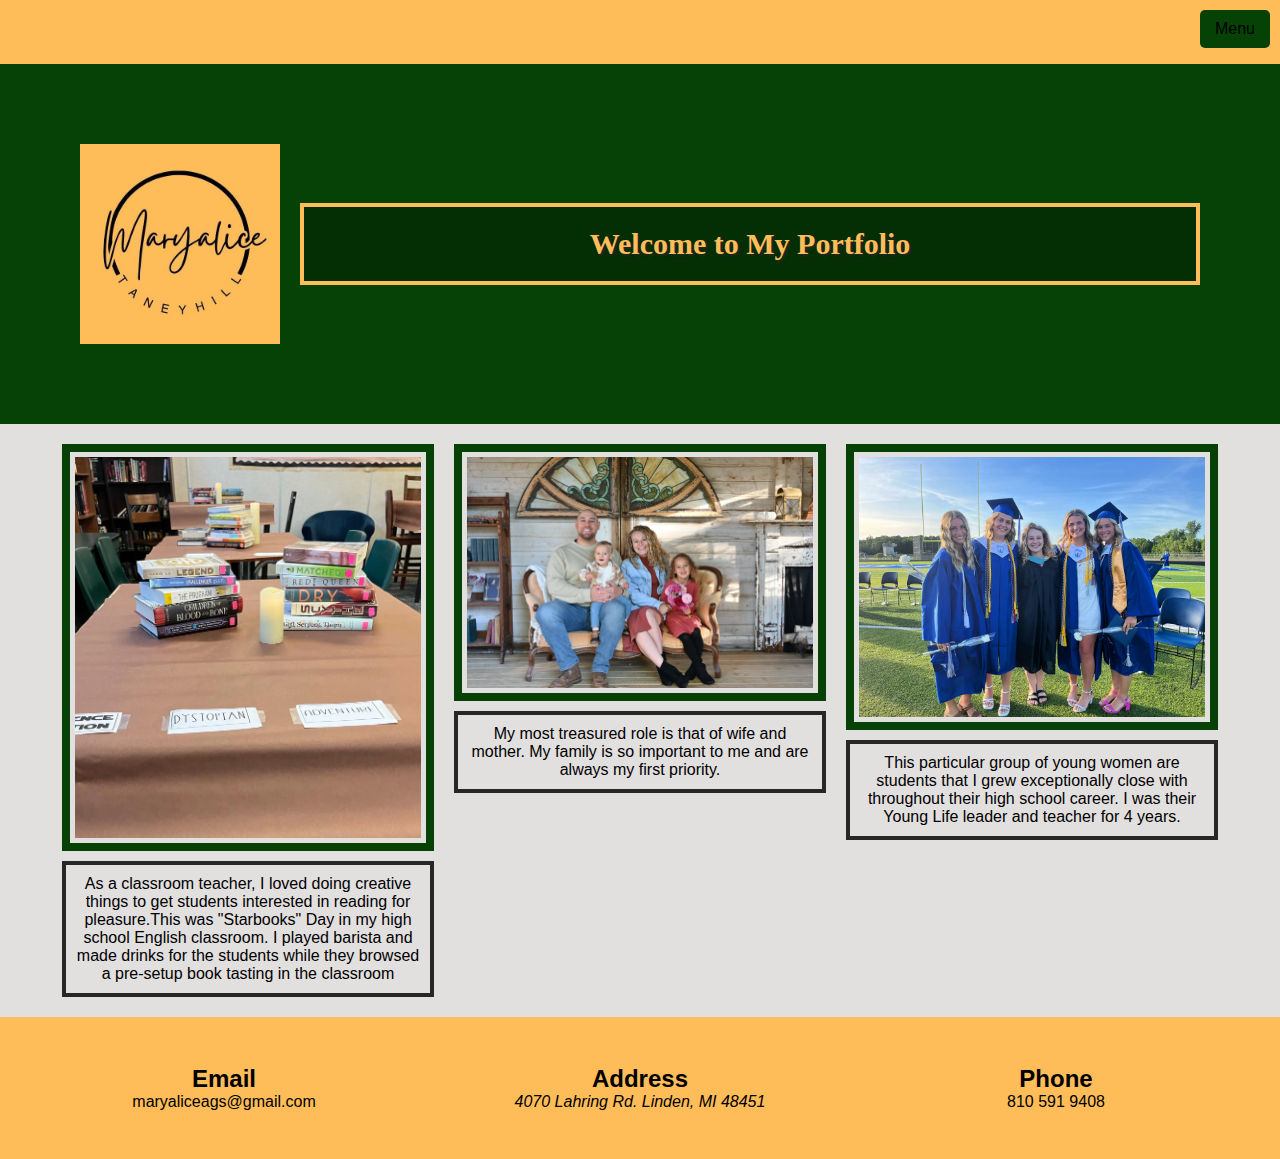
==== commit 566257c0: "Merge 5779aad44327eb8d916d5e28f7974e9c20751207 into 47f1c9b1e419948a8f4e1ad7526ff4b8d49d0d86" ====
--- a/index.html
+++ b/index.html
@@ -4,38 +4,39 @@
     <meta charset="UTF-8">
     <meta name="viewport" content="width=device-width, initial-scale=1.0">
     <title> Maryalice Taneyhill - Portfolio </title>
-    <link rel="stylesheet" href="style.css">
-    
+    <link rel="stylesheet" href="style.css"> 
 </head>
+<script src="script.js"></script>
 <body>
-<header>    
-    <nav class="menu-container">
-        <button class="menu-button">Menu</button>
-        <div class="menu-content">
-        <ul>
-            <li><a href="resume.html">Contact Me</a> </li>
-            <li><a href="work.html">Work</a> </li>
-        </ul>
-        </div>
-    </nav>
-</header>  
+    <header>
+        <nav class="menu-container">
+            <button class="menu-button">Menu</button>
+            <div class="menu-content">
+                <ul>
+                    <li><a href="resume.html">Contact Me</a></li>
+                    <li><a href="work.html">Work</a></li>
+                </ul>
+            </div>
+        </nav>
+    </header>
 <main>
-    <div class="banner"> 
-       <h1 class="header-text">Welcome to My Portfolio</h1>
-        <img class="logo" src="images/MT Logo.jpg" alt="">
-    </div>
-    <div>
-        <h1 class="page-title-text"> About Me</h1>
+    <div class="banner">
+        <img class="logo" src="images/MT Logo.jpg" alt="Maryalice Taneyhill Logo">
+        <h1 class="header-container">Welcome to My Portfolio</h1>
     </div>
     <div class="image-container">
-        <img src="images/MT Logo.jpg">
-        <img src="images/MT Logo.jpg">
-        <img src="images/MT Logo.jpg">
-    </div>
-    <div class="text-container" >
-        <p>Sample text here. Sample text here. Sample text here.Sample text here.Sample text here.Sample text here.Sample text here.Sample text here.Sample text here.Sample text here.Sample text here.Sample text here.Sample text here.Sample text here.Sample text here.Sample text here.Sample text here.Sample text here.Sample text here.Sample text here.Sample text here.Sample text here.Sample text here. </p>
-        <p>Sample text here. Sample text here. Sample text here.Sample text here.Sample text here.Sample text here.Sample text here.Sample text here.Sample text here.Sample text here.Sample text here.Sample text here.Sample text here.Sample text here.Sample text here.Sample text here.Sample text here.Sample text here.Sample text here.Sample text here.Sample text here.Sample text here.Sample text here. </p>
-        <p>Sample text here. Sample text here. Sample text here.Sample text here.Sample text here.Sample text here.Sample text here.Sample text here.Sample text here.Sample text here.Sample text here.Sample text here.Sample text here.Sample text here.Sample text here.Sample text here.Sample text here.Sample text here.Sample text here.Sample text here.Sample text here.Sample text here.Sample text here. </p>
+        <div class="image-item">
+            <img src="images/BookTasting.webp" width="500" height="300" loading="lazy" alt="Starbooks Book Tasting and woman in a green apron">
+            <p class="text-box">As a classroom teacher, I loved doing creative things to get students interested in reading for pleasure.This was "Starbooks" Day in my high school English classroom. I played barista and made drinks for the students while they browsed a pre-setup book tasting in the classroom</p>
+        </div>
+        <div class="image-item">
+            <img src="images/BLH_5812.webp"  width="500" height="300" loading="lazy" alt="Photo of a family, one adult man, one adult woman, 2 small children">
+            <p class="text-box">My most treasured role is that of wife and mother. My family is so important to me and are always my first priority.</p>
+        </div>
+        <div class="image-item">
+            <img src="images/Graduation.webp"  width="500" height="300" loading="lazy" alt="Group of 5 women in graudation caps and gowns">
+            <p class="text-box">This particular group of young women are students that I grew exceptionally close with throughout their high school career. I was their Young Life leader and teacher for 4 years.</p>
+        </div>
     </div>
 </main>
 <footer>
--- a/style.css
+++ b/style.css
@@ -1,103 +1,96 @@
-*{
+* {
     box-sizing: border-box;
     padding: 0;
     margin: 0;
-}*
+}
 body {
     background-color: rgb(226, 223, 223);
-    color:black;
+    color: black;
     font-family: Arial, Helvetica, sans-serif;
 }
 a {
-    color:black
-}
-img { 
-    max-width: 20%;
+    color: black;
+    text-decoration: none;
+}
+img {
+    max-width: 100%;
 }
 header {
-    padding: 2rem;
-    background-color: #FFBD59;
+    display: flex;
+    justify-content: space-between;
+    align-items: center;
+    padding: 2rem 3rem;
+    background-color: #FFBD59;
+    position: relative;
+}
+.header-container {
+    flex: 1;
+    text-align:center ;
+    font-size: 30px;
+    font-family: Georgia, 'Times New Roman', Times, serif;
+    text-shadow: 2px 2px 3px #272726;
+    padding: 20px;
+    border: 4px solid #FFBD59; 
+    display: inline-block; 
+    background-color: rgba(0, 0, 0, 0.3); 
+}
+.logo {
+   position: relative;
+    width: 200px !important;
+   max-width: 100% !important;
+   height: auto !important;
+   margin-right: 20px;
+}
+.menu-container {
+    position: absolute;
+    top: 10px;
+    right: 10px; 
+    z-index: 1000;
 }
 .menu-button {
-    background-color:white;
-    color:black;
+    background-color: rgb(6, 66, 6);
+    color: black;
     padding: 10px 15px;
     border: none;
     border-radius: 5px;
     cursor: pointer;
     font-size: 16px;
-    transition: background 0.3s
-}
-
-.menu-button :hover {
-    background-color: #FFBD59
-}
-.menu-container {
-    position:absolute;
-    top: 10px;
-    right: 10px;
-    z-index: 1000;
-    background: white;
-    padding: 5px;
+    transition: background 0.3s;
+}
+.menu-button:hover {
+    background-color: #FFBD59;
 }
 .menu-content {
     display: none;
-    position:absolute;
+    position: absolute;
     top: 40px;
     right: 0;
     background-color: #FFBD59;
     min-width: 160px;
     box-shadow: 0px 4px 6px black;
-    overflow: hidden;
     z-index: 999;
+    list-style: none;
+}
+.menu-container.active .menu-content {
+    display: block;
 }
 .menu-content a {
-    color:black
-    padding 10px 15px;
+    color: black;
+    padding: 10px 15px;
     text-decoration: none;
     display: block;
+    list-style: none;
 }
 .menu-content a:hover {
-    background-color: #ffbd59
-}
-.menu-container:hover .menu-content {
-    display: block;
+    background-color: #cf7d02;
 }
 .banner {
+    display: flex; 
+    align-items: center; 
+    justify-content: flex-start; 
     padding: 5rem;
     background-color: rgb(6, 66, 6);
-    text-align: right;
-    color:#FFBD59
-}
-.logo {
-    position:absolute;
-    left: 20px;
-    top: 14px;
-    border: 4px solid rgb(6, 66, 6);
-}
-.header-text {
-    padding: 40px;
-    font-size: 30px;
-    font-family: Georgia, 'Times New Roman', Times, serif;
-    letter-spacing: 0.1em;
-    text-shadow: 2px 2px 3px #272726;
-    width: 800px;
-    border: 4px solid #FFBD59;
-    position:relative;
-    left: 30%;
-    top: 20px; 
-    text-align: center;
-}
-.page-title-text {
-    padding: 40px;
-    font-size: 27px;
-    font-family: Georgia, 'Times New Roman', Times, serif;
-    width: 400px;
-    border: 4px solid #272726;
-    position: absolute;
-    left: 40%;
-    margin-top: 70px;
-    text-align: center; 
+    color: #FFBD59;
 }
 .subpage-title-text {
     padding: 40px;
@@ -105,177 +98,119 @@
     font-family: Georgia, 'Times New Roman', Times, serif;
     width: 400px;
     border: 4px solid #272726;
-    position: absolute;
-    text-align: center; 
-    justify-content: center;
-    left: 37%;
-    top: 20%;
+    text-align: center;
+    margin: 70px auto;
 }
 .image-container {
     display: flex;
-    justify-content: center;
-    gap: 20px;
-    align-items: center;
-    height: 100vh;
-    margin-top: 200px;
-}
-.image-container img {
-    max-width: 30%;
-    height:auto;
+    justify-content: center; 
+    gap: 20px; 
+    flex-wrap: wrap; 
+    max-width: 100%;
+    padding: 20px;
+}
+.image-item {
+    display: flex;
+    flex-direction: column; 
+    align-items: center; 
+    width: 30%; 
+    min-width: 200px; 
+    max-width: 100%;
+}
+.image-item img {
+    max-width: 100%; 
+    height: auto;
     border: 8px solid rgb(6, 66, 6);
     padding: 5px;
 }
-.text-container {
-    display: flex;
-    justify-content: center;
-    gap: 20px;
-    align-items: center;
-    height: 100vh;
-    margin-top: -300px;
-}
-.text-container p {
-    max-width: 30%;
-    height:auto;
-    border: 8px solid #272726;
-    padding: 5px;
-}
-footer {
-    display:flex;
-    justify-content: space-between;
-    padding: 1rem;
-    background-color: #FFBD59;
-}
-.footer-column {
-    flex: 1;
-    padding: 2rem;
-    margin: 0 10px;
-    background-color: #FFBD59;
-    text-align: center;
-}
-.workimage-container {
-    display: flex;
-    justify-content: center;
-    gap: 30px;
-    align-items: center;
-    height: 150vh;
-    bottom: 200px;
-    margin-bottom: -40%;
-}
-.workimage-container img {
-    max-width: 40%;
-    height:auto;
-    border: 8px solid rgb(6, 66, 6);
+.text-box {
+    border: 4px solid #272726; 
     padding: 10px;
-}
-.worktext-container {
-    display: flex;
-    justify-content: center;
-    gap: 30px;
-    align-items: center;
-    height: 150vh;
-    margin-bottom: -40%;
-}
-.worktext-container p {
-    max-width: 40%;
-    height:auto;
-    border: 8px solid #272726;
-    padding: 10px;
-}
-.bottomworkimage-container {
-    display: flex;
-    justify-content: center;
-    gap: 30px;
-    align-items: center;
-    height: 150vh;
-    bottom: 200px;
-    margin-top: -40%;
-}
-.bottomworkimage-container img {
-    max-width: 40%;
-    height:auto;
-    border: 8px solid rgb(6, 66, 6);
-    padding: 10px;
-}
-.bottomworktext-container {
-    display: flex;
-    justify-content: center;
-    gap: 30px;
-    align-items: center;
-    height: 150vh;
-    margin-top: -40%;
-    margin-bottom: -20%;
-}
-.bottomworktext-container p {
-    max-width: 40%;
-    height:auto;
-    border: 8px solid #272726;
-    padding: 10px;
-}
-
-     .form {
-        width: 100%;
-        margin:3em auto;
-        position: absolute;
-        left: 40%;
-        margin-top: 70px;
-        text-align: center; 
-    }
-    .label {
-        display: block;
-        font-weight: 700;
-        margin-bottom: 0.5em;
-    }
+    text-align: center;
+    width: 100%; 
+    margin-top: 10px;
+}
+@media (max-width: 768px) {
+    .image-container {
+        flex-direction: column; 
+        align-items: center;
+    }
+    .image-item {
+        width: 80%; 
+    }
+}
+.form {
+    width: 100%;
+    max-width: 600px;
+    margin: 3em auto;
+    text-align: center;
+}
 .form-input {
     border: 2px solid rgb(6, 66, 6);
     border-radius: 4px;
     font-size: 16px;
-    font-weight: 400;
     padding: 1em;
+    width: 100%;
     margin-bottom: 1.5em;
-    width: 100%;
 }
 .form-input:focus {
     outline: none;
-    border: 2px solid #272726;
-} 
+    border-color: #272726;
+}
 [type="submit"] {
     background: #FFBD59;
     color: rgb(6, 66, 6);
-    width:100%;
+    width: 100%;
     font-size: 1.5em;
     font-weight: 700;
     text-transform: uppercase;
     letter-spacing: 1px;
-    border: 8;
-    border-color: rgb(6, 66, 6);
+    border: 2px solid rgb(6, 66, 6);
     border-radius: 4px;
-    padding: .5em;
+    padding: 0.5em;
     cursor: pointer;
-  }
-  [type="submit"]:hover,
-  [type="submit"]:focus {
+}
+[type="submit"]:hover {
     background-color: #cf7d02;
-  }
-
-     textarea {
-        height: 150px;
-        resize: vertical;
-     } 
-.contactmain {
-    padding-top: 2rem;
-    display: flex;
-    align-items: center;
-    justify-content: center;
-    width: 1200px;
-    margin: 0 auto;
-    margin-top: 200px;
-    left: 56%;
-    margin-bottom: 2rem;
+}
+textarea {
+    height: 150px;
+    resize: vertical;
 }
 .error {
-    border-color: red;
+    border-color: #C62828;
 }
 .error-message {
-    color: red;
-    margin:-1em 0 1.5em;
-}+    color: #C62828;
+    margin: -1em 0 1.5em;
+    width: 100%;
+}
+footer {
+    display: flex;
+    justify-content: space-between;
+    padding: 1rem;
+    background-color: #FFBD59;
+    flex-wrap: wrap;
+    text-align: center;
+}
+@media  screen and (min-width:1065px) {
+    form {
+        width: 50%;
+        margin: 3em auto;
+    }   
+}
+.footer-column {
+    flex: 1;
+    padding: 2rem;
+}
+@media (max-width: 768px) {
+    .logo {
+        left: 10px; 
+        max-width: 60px; 
+    }
+}
+@media (max-width: 480px) {
+    .logo {
+        left: 5px;  
+        max-width: 50px;
+    }
